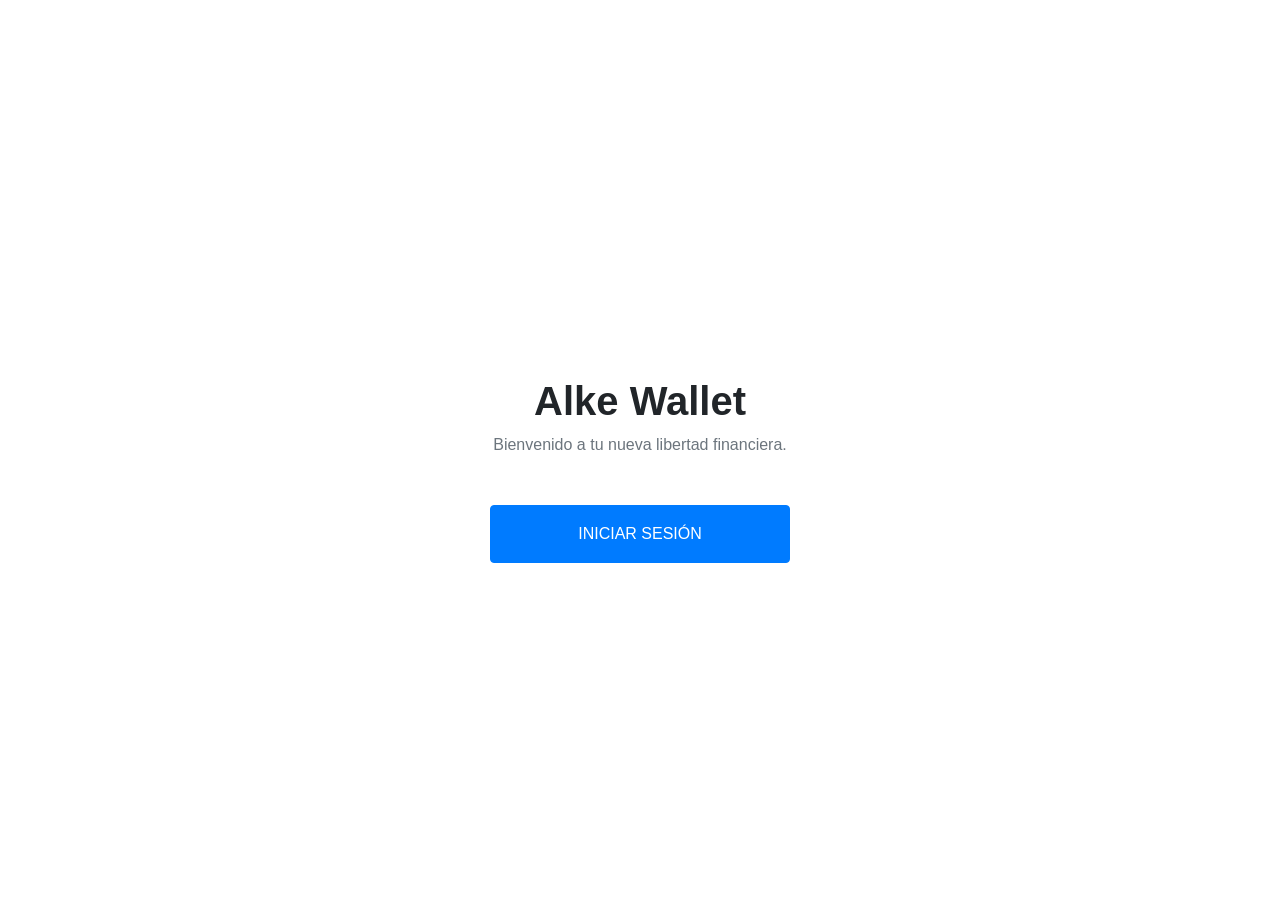
==== index.html @ 5d22e706 "agregando index.html 11-01-2026 17.37" ====
<!DOCTYPE html>
<html lang="es">
  <head>
    <meta charset="UTF-8" />
    <title>Alke Wallet - Home</title>
    <link
      rel="stylesheet"
      href="https://cdn.jsdelivr.net/npm/bootstrap@4.5.0/dist/css/bootstrap.min.css"
    />
    <link rel="stylesheet" href="styles.css" />
  </head>
  <body class="d-flex align-items-center vh-100">
    <div class="container text-center">
      <div class="brand-logo">
        <svg width="40" height="40" viewBox="0 0 24 24" fill="white">
          <path
            d="M21 18v1c0 1.1-.9 2-2 2H5c-1.11 0-2-.9-2-2V5c0-1.1.89-2 2-2h14c1.1 0 2 .9 2 2v1h-9c-1.11 0-2 .9-2 2v8c0 1.1.89 2 2 2h9zm-9-2h10V8H12v8zm4-2.5c-.83 0-1.5-.67-1.5-1.5s.67-1.5 1.5-1.5 1.5.67 1.5 1.5-.67 1.5-1.5 1.5z"
          />
        </svg>
      </div>
      <h1 class="font-weight-bold">Alke Wallet</h1>
      <p class="text-muted mb-5">Bienvenido a tu nueva libertad financiera.</p>
      <div class="mx-auto" style="max-width: 300px">
        <a href="login.html" class="btn btn-primary btn-block py-3">INICIAR SESIÓN</a>
      </div>
    </div>
    <script src="https://code.jquery.com/jquery-3.5.1.min.js"></script>
    <script src="https://cdn.jsdelivr.net/npm/bootstrap@4.5.0/dist/js/bootstrap.min.js"></script>
    <script src="script.js"></script>
  </body>
</html>
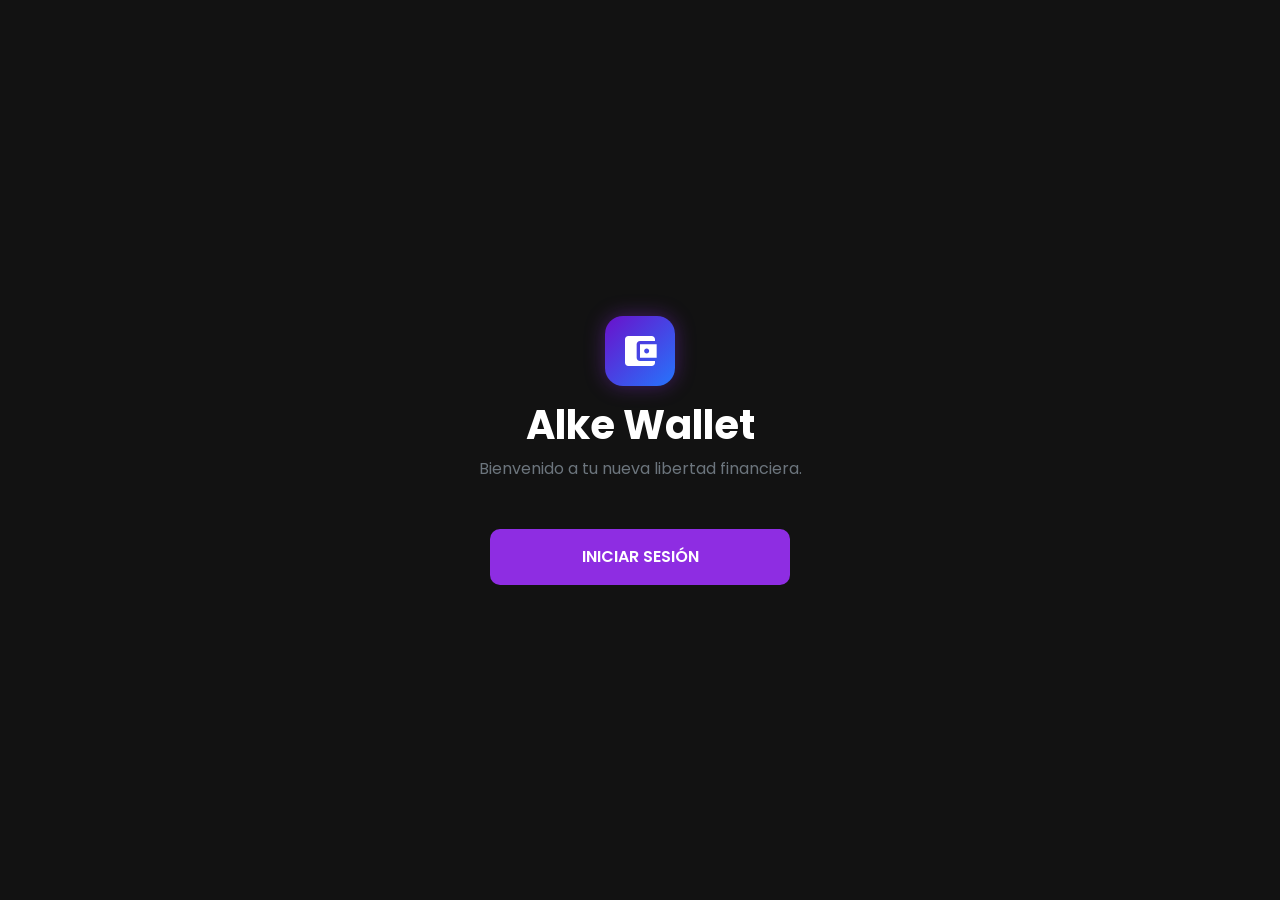
==== commit b1d8dc67: "agregando cambios en style.css index.html 11-01-2026 17.42" ====
--- a/index.html
+++ b/index.html
@@ -7,7 +7,7 @@
       rel="stylesheet"
       href="https://cdn.jsdelivr.net/npm/bootstrap@4.5.0/dist/css/bootstrap.min.css"
     />
-    <link rel="stylesheet" href="styles.css" />
+    <link rel="stylesheet" href="style.css" />
   </head>
   <body class="d-flex align-items-center vh-100">
     <div class="container text-center">
--- a/style.css
+++ b/style.css
@@ -0,0 +1,61 @@
+/* Importar fuente Poppins para aspecto moderno */
+@import url('https://fonts.googleapis.com/css2?family=Poppins:wght@300;400;600&display=swap');
+
+:root {
+  --purple-primary: #8e2de2;
+  --dark-bg: #121212;
+  --card-gradient: linear-gradient(135deg, #6a11cb 0%, #2575fc 100%);
+}
+
+body {
+  background-color: var(--dark-bg);
+  color: white;
+  font-family: 'Poppins', sans-serif;
+  margin: 0;
+}
+
+/* Estilo del Logo Alke Wallet */
+.brand-logo {
+  width: 70px;
+  height: 70px;
+  background: var(--card-gradient);
+  border-radius: 18px;
+  display: flex;
+  align-items: center;
+  justify-content: center;
+  box-shadow: 0 0 20px rgba(142, 45, 226, 0.4);
+  margin: 0 auto 15px;
+}
+
+/* Componentes de Wallet (Lección 4) */
+.wallet-card {
+  background: var(--card-gradient);
+  border-radius: 20px;
+  padding: 25px;
+  box-shadow: 0 10px 30px rgba(0, 0, 0, 0.5);
+  margin-bottom: 25px;
+}
+
+.transaction-item {
+  background: rgba(255, 255, 255, 0.05);
+  border-radius: 15px;
+  padding: 15px;
+  margin-bottom: 12px;
+  border-left: 4px solid var(--purple-primary);
+}
+
+/* Botones y Inputs */
+.btn-primary {
+  background-color: var(--purple-primary);
+  border: none;
+  border-radius: 10px;
+  padding: 12px;
+  font-weight: 600;
+}
+
+.form-control {
+  background: rgba(255, 255, 255, 0.1);
+  border: 1px solid #333;
+  color: white !important;
+  border-radius: 8px;
+}
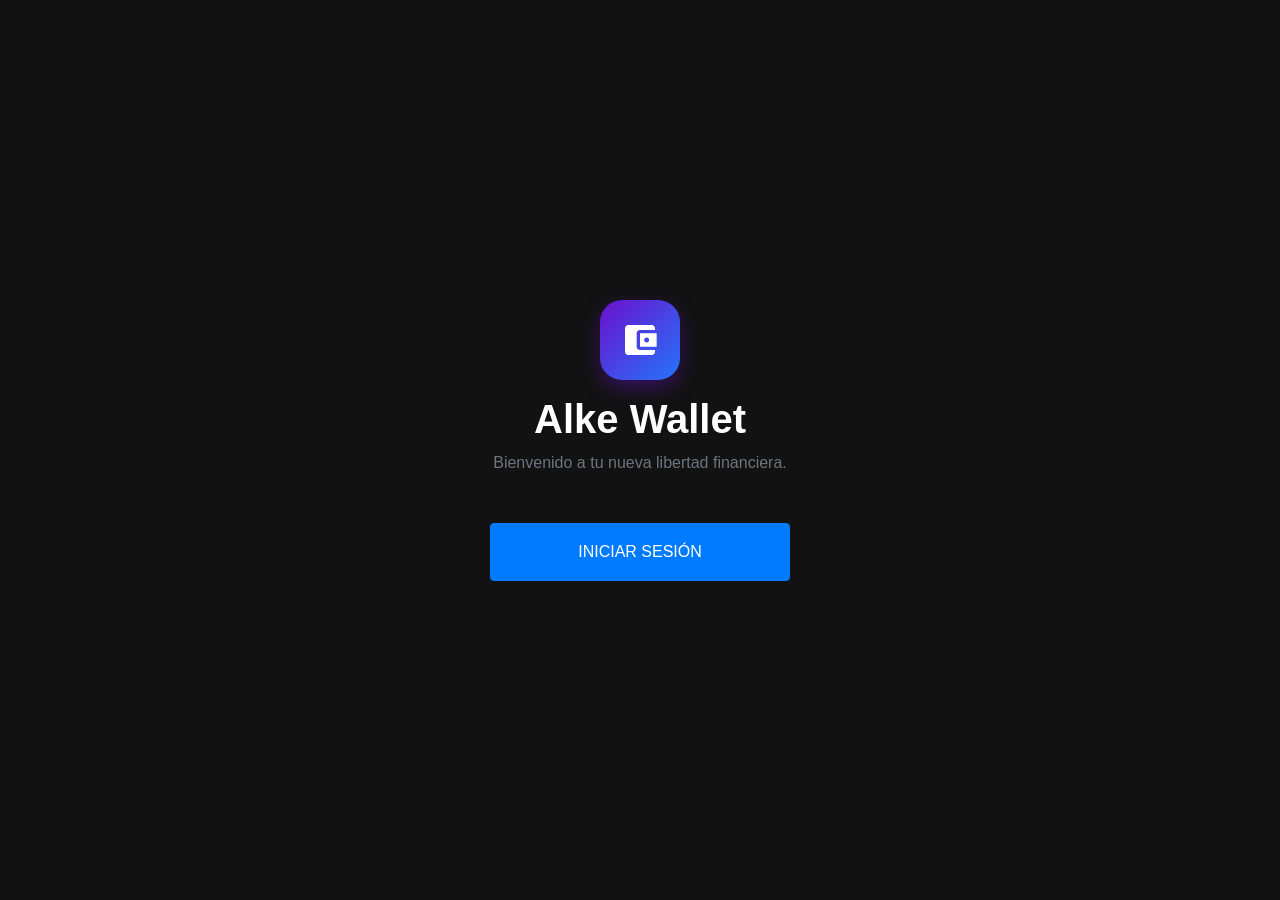
==== commit 814cf637: "agregando cambios 11-01-2026 17.49" ====
--- a/index.html
+++ b/index.html
@@ -26,6 +26,6 @@
     </div>
     <script src="https://code.jquery.com/jquery-3.5.1.min.js"></script>
     <script src="https://cdn.jsdelivr.net/npm/bootstrap@4.5.0/dist/js/bootstrap.min.js"></script>
-    <script src="script.js"></script>
+    <script src="main.js"></script>
   </body>
 </html>
--- a/style.css
+++ b/style.css
@@ -1,61 +1,69 @@
-/* Importar fuente Poppins para aspecto moderno */
-@import url('https://fonts.googleapis.com/css2?family=Poppins:wght@300;400;600&display=swap');
-
-:root {
-  --purple-primary: #8e2de2;
-  --dark-bg: #121212;
-  --card-gradient: linear-gradient(135deg, #6a11cb 0%, #2575fc 100%);
+/* Configuración de Pantalla y Colores (Referencia Foto) */
+body {
+  background-color: #121212;
+  color: #ffffff;
+  font-family: 'Poppins', sans-serif;
+  padding-bottom: 20px;
 }
 
-body {
-  background-color: var(--dark-bg);
-  color: white;
-  font-family: 'Poppins', sans-serif;
-  margin: 0;
-}
-
-/* Estilo del Logo Alke Wallet */
+/* Logo con degradado de la imagen */
 .brand-logo {
-  width: 70px;
-  height: 70px;
-  background: var(--card-gradient);
-  border-radius: 18px;
+  width: 80px;
+  height: 80px;
+  background: linear-gradient(135deg, #6a11cb 0%, #2575fc 100%);
+  border-radius: 22px;
   display: flex;
   align-items: center;
   justify-content: center;
-  box-shadow: 0 0 20px rgba(142, 45, 226, 0.4);
+  box-shadow: 0 8px 20px rgba(106, 17, 203, 0.4);
   margin: 0 auto 15px;
 }
 
-/* Componentes de Wallet (Lección 4) */
+/* Tarjeta Principal (Dashboard) */
 .wallet-card {
-  background: var(--card-gradient);
-  border-radius: 20px;
+  background: linear-gradient(135deg, #6a11cb 0%, #2575fc 100%);
+  border-radius: 25px;
   padding: 25px;
-  box-shadow: 0 10px 30px rgba(0, 0, 0, 0.5);
-  margin-bottom: 25px;
+  margin: 20px 0;
+  box-shadow: 0 10px 25px rgba(0, 0, 0, 0.4);
 }
 
+/* Ítems de Transacción (Lista inferior de la foto) */
 .transaction-item {
   background: rgba(255, 255, 255, 0.05);
-  border-radius: 15px;
+  border-radius: 18px;
   padding: 15px;
   margin-bottom: 12px;
-  border-left: 4px solid var(--purple-primary);
+  display: flex;
+  justify-content: space-between;
+  align-items: center;
+  transition: 0.3s;
 }
 
-/* Botones y Inputs */
-.btn-primary {
-  background-color: var(--purple-primary);
+.transaction-icon {
+  width: 45px;
+  height: 45px;
+  background: rgba(255, 255, 255, 0.1);
+  border-radius: 12px;
+  display: flex;
+  align-items: center;
+  justify-content: center;
+  margin-right: 15px;
+}
+
+/* Botones y Formularios */
+.btn-wallet {
+  background: #8e2de2;
   border: none;
-  border-radius: 10px;
+  border-radius: 14px;
+  color: white;
   padding: 12px;
   font-weight: 600;
 }
 
-.form-control {
-  background: rgba(255, 255, 255, 0.1);
+.form-control-wallet {
+  background: #1e1e1e;
   border: 1px solid #333;
   color: white !important;
-  border-radius: 8px;
+  border-radius: 12px;
 }
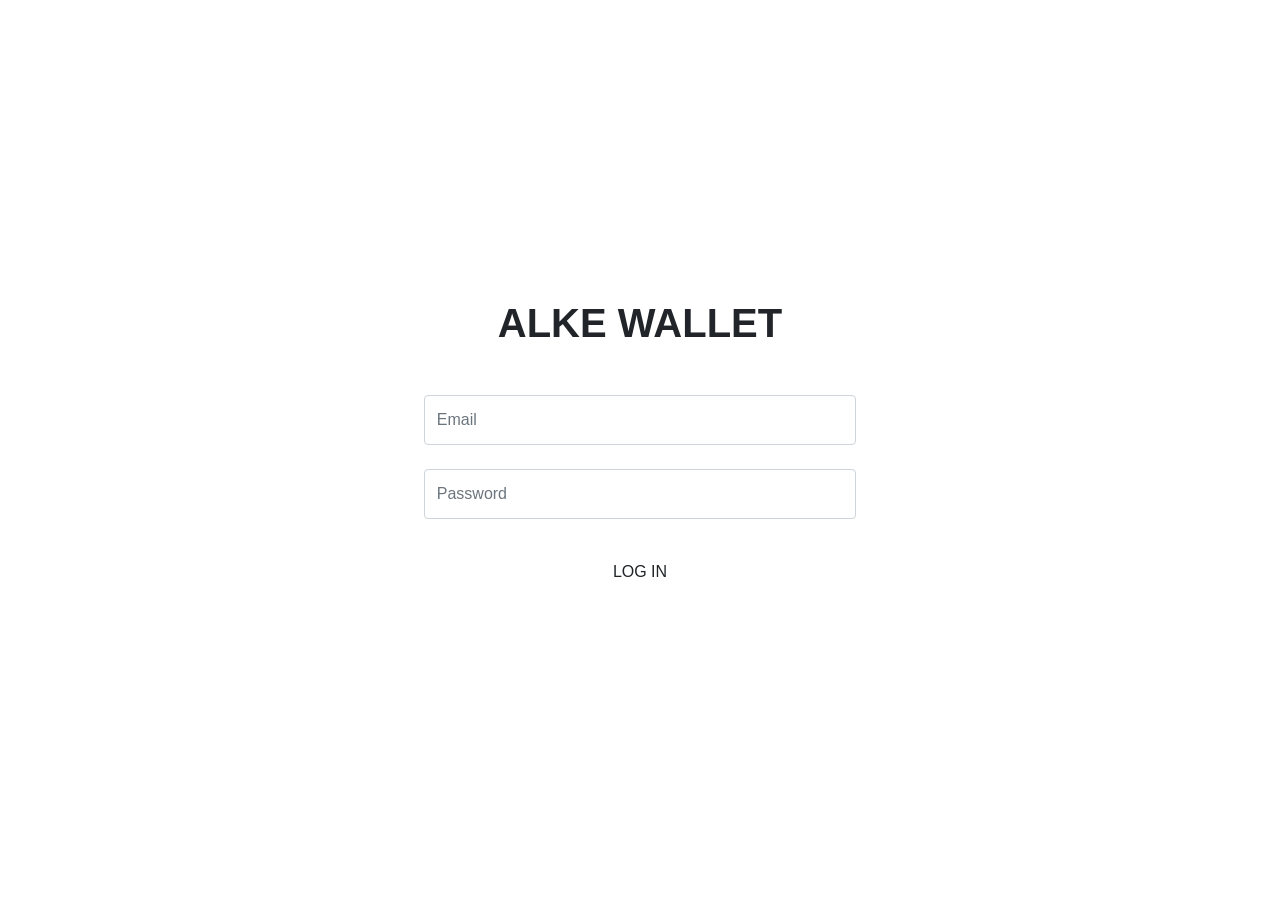
==== commit 3ba2e6a7: "agregando nuevo index 11-01-2026 18.00" ====
--- a/index.html
+++ b/index.html
@@ -2,30 +2,44 @@
 <html lang="es">
   <head>
     <meta charset="UTF-8" />
-    <title>Alke Wallet - Home</title>
+    <title>Alke Wallet - Login</title>
     <link
       rel="stylesheet"
-      href="https://cdn.jsdelivr.net/npm/bootstrap@4.5.0/dist/css/bootstrap.min.css"
+      href="https://cdn.jsdelivr.net/npm/bootstrap@4.5.3/dist/css/bootstrap.min.css"
     />
-    <link rel="stylesheet" href="style.css" />
+    <link rel="stylesheet" href="css/styles.css" />
   </head>
-  <body class="d-flex align-items-center vh-100">
-    <div class="container text-center">
-      <div class="brand-logo">
-        <svg width="40" height="40" viewBox="0 0 24 24" fill="white">
-          <path
-            d="M21 18v1c0 1.1-.9 2-2 2H5c-1.11 0-2-.9-2-2V5c0-1.1.89-2 2-2h14c1.1 0 2 .9 2 2v1h-9c-1.11 0-2 .9-2 2v8c0 1.1.89 2 2 2h9zm-9-2h10V8H12v8zm4-2.5c-.83 0-1.5-.67-1.5-1.5s.67-1.5 1.5-1.5 1.5.67 1.5 1.5-.67 1.5-1.5 1.5z"
-          />
-        </svg>
-      </div>
-      <h1 class="font-weight-bold">Alke Wallet</h1>
-      <p class="text-muted mb-5">Bienvenido a tu nueva libertad financiera.</p>
-      <div class="mx-auto" style="max-width: 300px">
-        <a href="login.html" class="btn btn-primary btn-block py-3">INICIAR SESIÓN</a>
+  <body>
+    <div class="container vh-100 d-flex align-items-center justify-content-center">
+      <div class="col-md-5 text-center">
+        <h1 class="mb-5 font-weight-bold">ALKE WALLET</h1>
+        <div class="wallet-card">
+          <form id="loginForm">
+            <div class="form-group mb-4">
+              <input
+                type="email"
+                id="email"
+                class="form-control py-4"
+                placeholder="Email"
+                required
+              />
+            </div>
+            <div class="form-group mb-4">
+              <input
+                type="password"
+                id="password"
+                class="form-control py-4"
+                placeholder="Password"
+                required
+              />
+            </div>
+            <button type="submit" class="btn btn-purple btn-block py-3">LOG IN</button>
+          </form>
+        </div>
       </div>
     </div>
     <script src="https://code.jquery.com/jquery-3.5.1.min.js"></script>
-    <script src="https://cdn.jsdelivr.net/npm/bootstrap@4.5.0/dist/js/bootstrap.min.js"></script>
-    <script src="main.js"></script>
+    <script src="https://cdn.jsdelivr.net/npm/bootstrap@4.5.3/dist/js/bootstrap.bundle.min.js"></script>
+    <script src="js/main.js"></script>
   </body>
 </html>
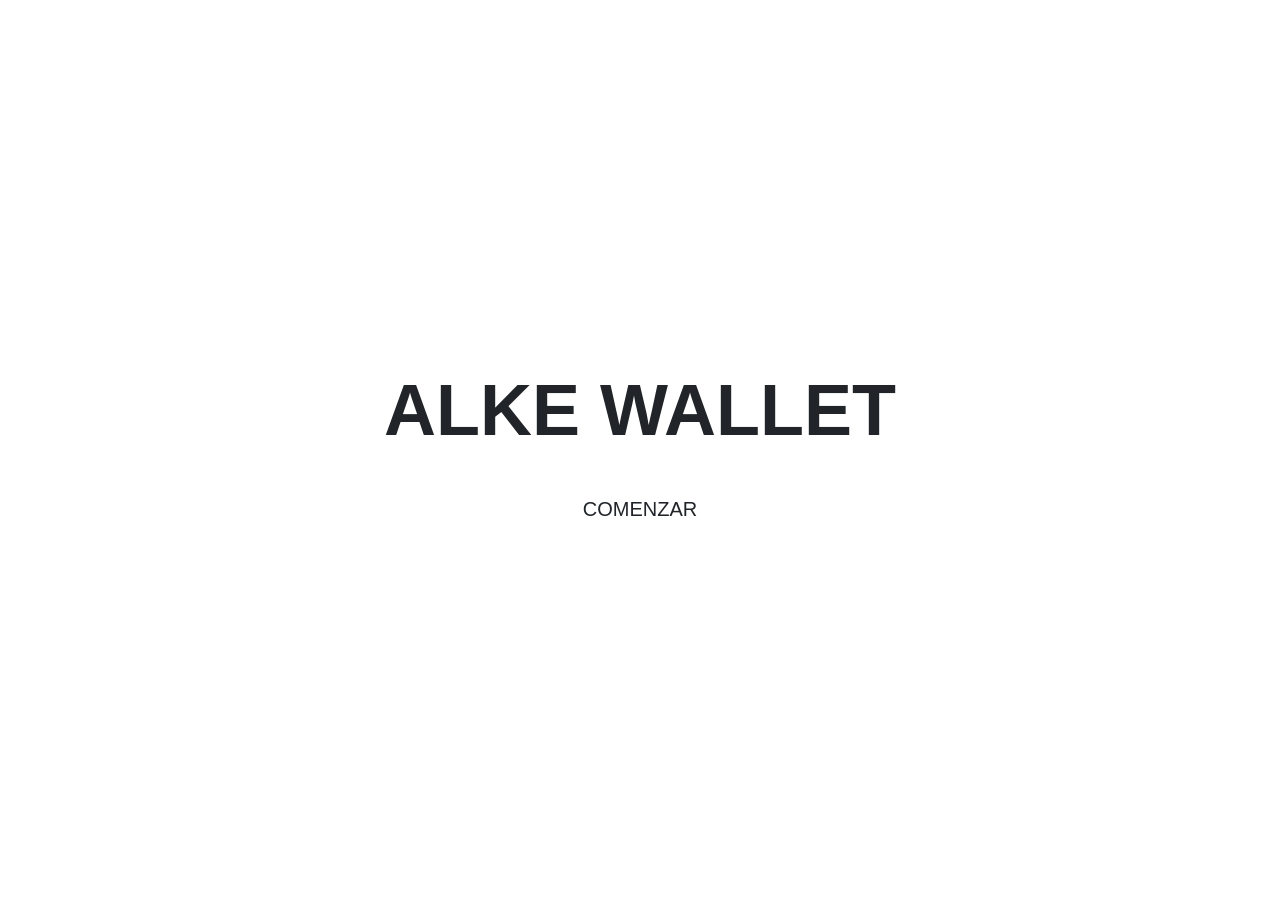
==== commit b7e48c4a: "primer commit" ====
--- a/index.html
+++ b/index.html
@@ -2,44 +2,17 @@
 <html lang="es">
   <head>
     <meta charset="UTF-8" />
-    <title>Alke Wallet - Login</title>
+    <title>Alke Wallet</title>
     <link
       rel="stylesheet"
-      href="https://cdn.jsdelivr.net/npm/bootstrap@4.5.3/dist/css/bootstrap.min.css"
+      href="https://cdn.jsdelivr.net/npm/bootstrap@4.5.0/dist/css/bootstrap.min.css"
     />
-    <link rel="stylesheet" href="css/styles.css" />
+    <link rel="stylesheet" href="css/style.css" />
   </head>
-  <body>
-    <div class="container vh-100 d-flex align-items-center justify-content-center">
-      <div class="col-md-5 text-center">
-        <h1 class="mb-5 font-weight-bold">ALKE WALLET</h1>
-        <div class="wallet-card">
-          <form id="loginForm">
-            <div class="form-group mb-4">
-              <input
-                type="email"
-                id="email"
-                class="form-control py-4"
-                placeholder="Email"
-                required
-              />
-            </div>
-            <div class="form-group mb-4">
-              <input
-                type="password"
-                id="password"
-                class="form-control py-4"
-                placeholder="Password"
-                required
-              />
-            </div>
-            <button type="submit" class="btn btn-purple btn-block py-3">LOG IN</button>
-          </form>
-        </div>
-      </div>
+  <body class="d-flex align-items-center vh-100 text-center">
+    <div class="container">
+      <h1 class="display-3 font-weight-bold">ALKE WALLET</h1>
+      <a href="login.html" class="btn btn-custom btn-lg mt-4 px-5">COMENZAR</a>
     </div>
-    <script src="https://code.jquery.com/jquery-3.5.1.min.js"></script>
-    <script src="https://cdn.jsdelivr.net/npm/bootstrap@4.5.3/dist/js/bootstrap.bundle.min.js"></script>
-    <script src="js/main.js"></script>
   </body>
 </html>
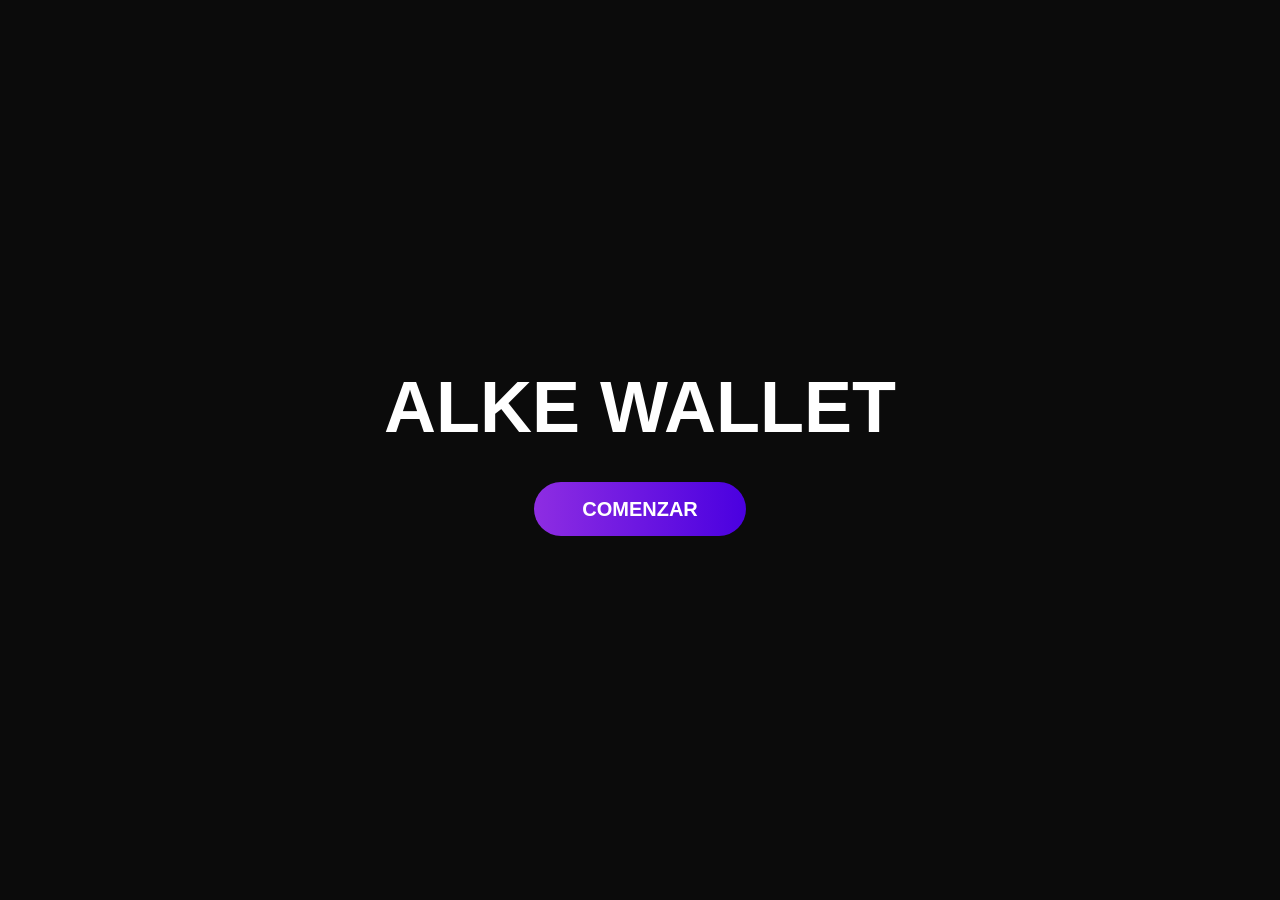
==== commit ff58a176: "actualizacionde index.html 11.01.202619.40" ====
--- a/index.html
+++ b/index.html
@@ -7,7 +7,7 @@
       rel="stylesheet"
       href="https://cdn.jsdelivr.net/npm/bootstrap@4.5.0/dist/css/bootstrap.min.css"
     />
-    <link rel="stylesheet" href="css/style.css" />
+    <link rel="stylesheet" href="style.css" />
   </head>
   <body class="d-flex align-items-center vh-100 text-center">
     <div class="container">
--- a/style.css
+++ b/style.css
@@ -0,0 +1,48 @@
+/* Diseño inspirado en la captura de pantalla */
+body {
+  background-color: #0b0b0b;
+  color: #ffffff;
+  font-family: 'Segoe UI', Tahoma, Geneva, Verdana, sans-serif;
+}
+
+.wallet-card {
+  background: linear-gradient(135deg, #4b1a6b 0%, #1a1a2e 100%);
+  border-radius: 25px;
+  padding: 30px;
+  border: 1px solid #8e2de2;
+  box-shadow: 0 10px 30px rgba(0, 0, 0, 0.6);
+}
+
+.auth-input {
+  background: rgba(255, 255, 255, 0.05) !important;
+  border: 2px solid #a133ff !important;
+  border-radius: 30px !important;
+  color: white !important;
+  padding: 12px 20px !important;
+}
+
+.btn-custom {
+  background: linear-gradient(to right, #8e2de2, #4a00e0);
+  border: none;
+  border-radius: 30px;
+  color: white;
+  font-weight: bold;
+  padding: 12px 25px;
+  transition: 0.3s;
+}
+
+.btn-custom:hover {
+  color: white;
+  transform: translateY(-2px);
+  box-shadow: 0 5px 15px rgba(142, 45, 226, 0.4);
+}
+
+.navbar-custom {
+  background-color: #1a1a1a;
+  border-bottom: 1px solid #333;
+}
+
+.contact-item:hover {
+  background: #2575fc !important;
+  cursor: pointer;
+}
